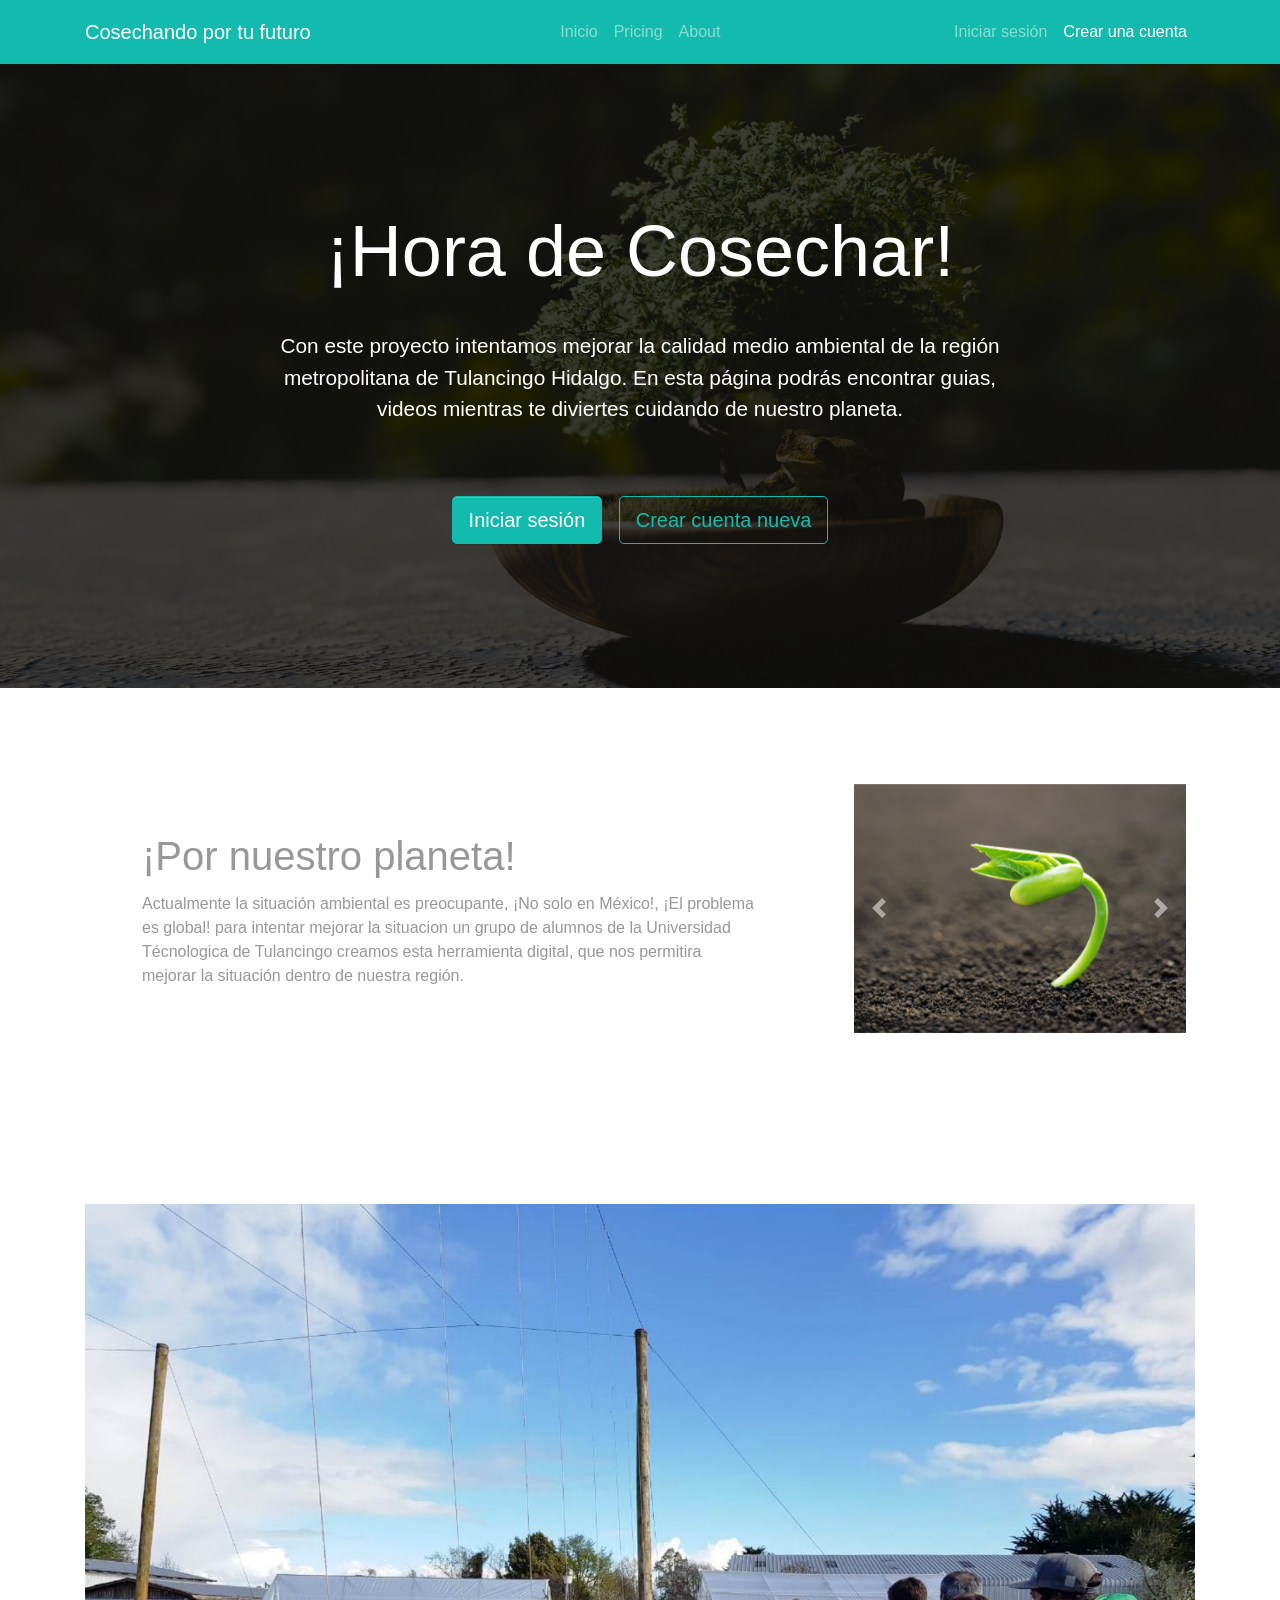
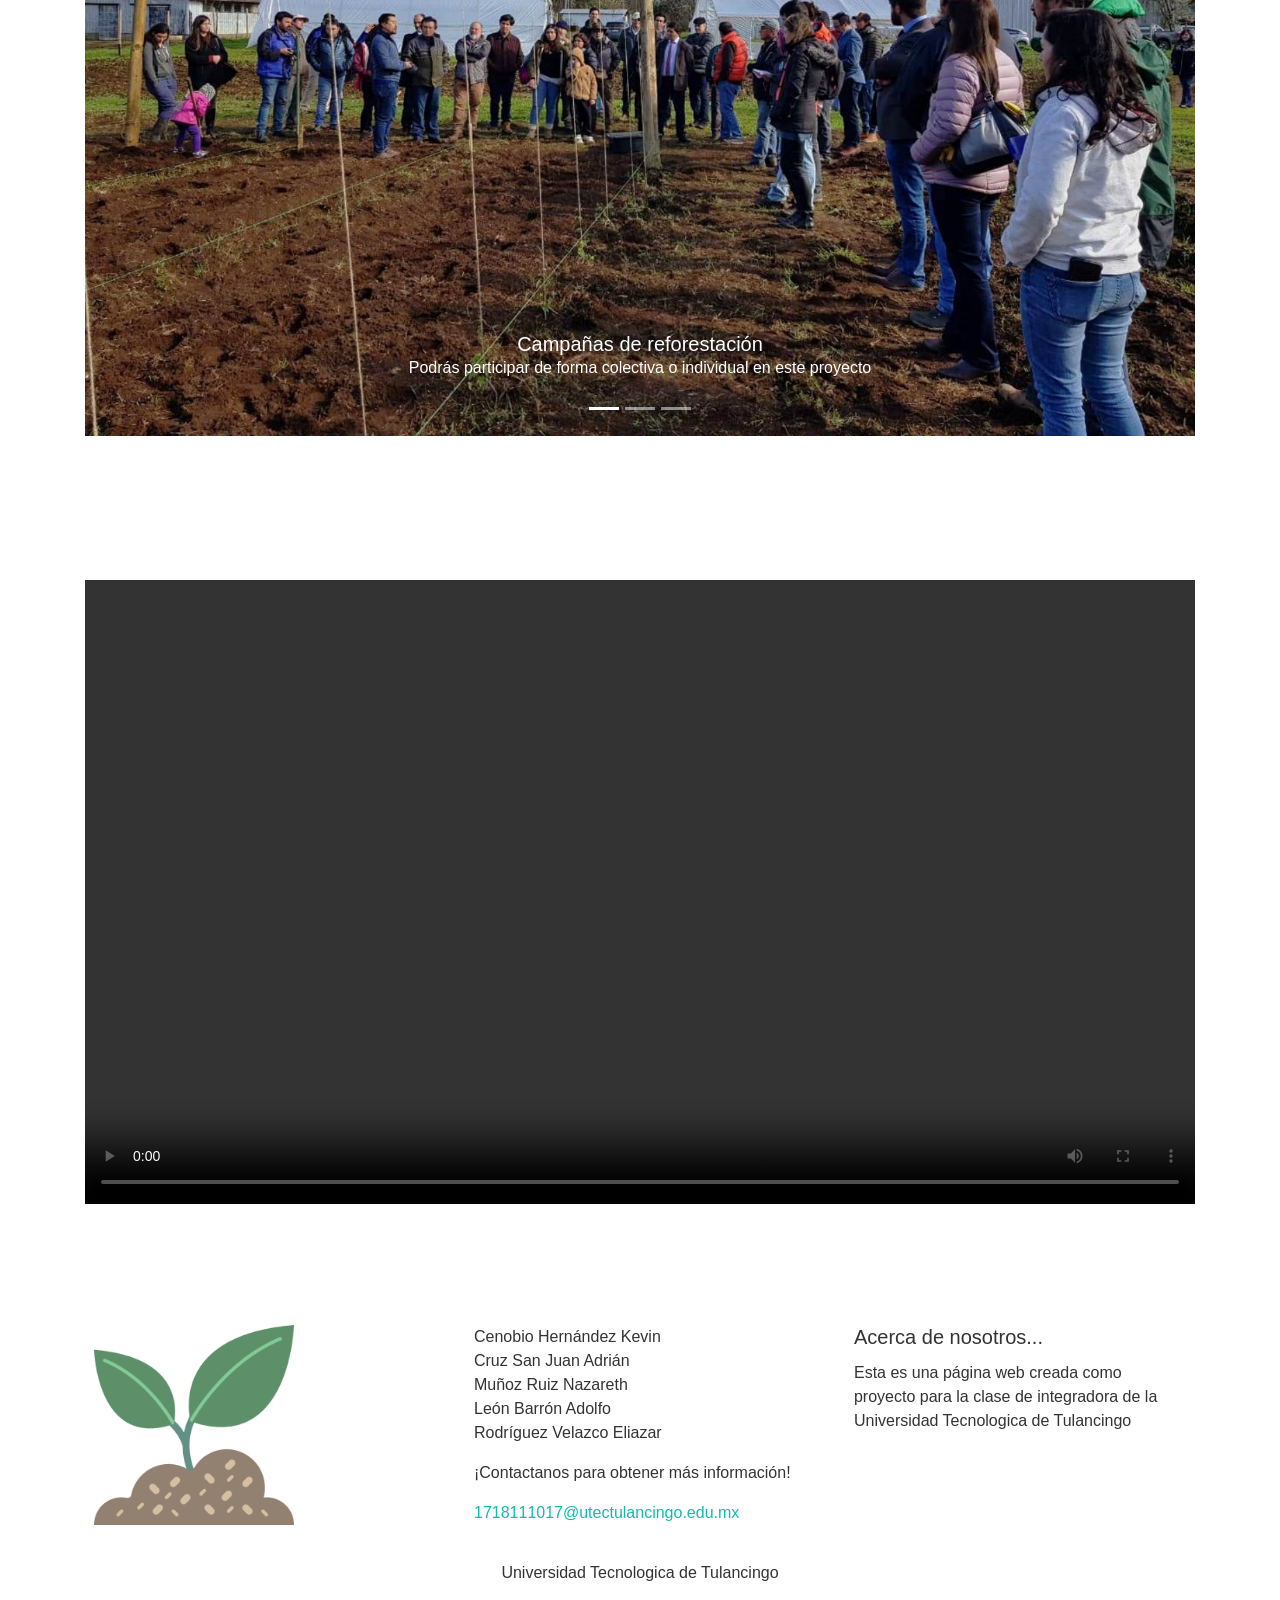
==== Yuko/index.html @ 467ce9c0 "Los estilos ya son locales" ====
<!DOCTYPE html>
<html>

<head>
  <meta charset="utf-8">
  <meta name="viewport" content="width=device-width, initial-scale=1">
  <link rel="stylesheet" href="default/theme.css" type="text/css">
  <link rel="stylesheet" href="https://static.pingendo.com/bootstrap/bootstrap-4.3.1.css">
  <title>Cosechando por tu futuro</title>
  <link rel="icon" href="img/icons/024-plant.png">
</head>

<body>
  <nav class="navbar navbar-expand-md navbar-dark bg-primary">
    <div class="container"> <button class="navbar-toggler navbar-toggler-right border-0" type="button" data-toggle="collapse" data-target="#navbar18">
        <span class="navbar-toggler-icon"></span>
      </button>
      <div class="collapse navbar-collapse" id="navbar18"> <a class="navbar-brand d-none d-md-block" href="index.html">
          <i class="fa d-inline fa-lg fa-leaf"></i>
          <b>Cosechando por tu futuro<br></b>
        </a>
        <ul class="navbar-nav mx-auto">
          <li class="nav-item"> <a class="nav-link" href="index.html">Inicio</a> </li>
          <li class="nav-item"> <a class="nav-link" href="#">Pricing</a> </li>
          <li class="nav-item"> <a class="nav-link" href="#">About</a> </li>
        </ul>
        <ul class="navbar-nav">
          <li class="nav-item"> <a class="nav-link" href="log_in.html">Iniciar sesión</a> </li>
          <li class="nav-item"> <a class="nav-link text-white" href="sing_in.html">Crear una cuenta<br></a> </li>
        </ul>
      </div>
    </div>
  </nav>
  <div class="py-5 text-center text-white h-100 align-items-center d-flex" style="	background-image: linear-gradient(to bottom, rgba(0, 0, 0, .75), rgba(0, 0, 0, .75)), url(img/main_img/253658.jpg);	background-position: center center, center center;	background-size: cover, cover;	background-repeat: repeat, repeat;">
    <div class="container py-5">
      <div class="row">
        <div class="mx-auto col-lg-8 col-md-10">
          <h1 class="display-3 mb-4">¡Hora de Cosechar!</h1>
          <p class="lead mb-5">Con este proyecto intentamos mejorar la calidad medio ambiental de la región metropolitana de Tulancingo Hidalgo.                              En esta página podrás encontrar guias, videos mientras te diviertes cuidando de nuestro planeta.</p> 
          <a href="log_in.html" class="btn btn-lg btn-primary mx-1">Iniciar sesión</a> <a class="btn btn-lg mx-1 btn-outline-primary" href="sing_in.html">Crear cuenta nueva</a>
        </div>
      </div>
    </div>
  </div>
  <div class="py-5">
    <div class="container">
      <div class="row">
        <div class="col-lg-8 p-md-5 p-3 d-flex flex-column justify-content-center" style="opacity: 0.5;">
          <h1>¡Por nuestro planeta!</h1>
          <p class="mb-0">Actualmente la situación ambiental es preocupante, ¡No solo en México!, ¡El problema es global! para intentar mejorar la situacion un grupo de alumnos de la Universidad Técnologica de Tulancingo creamos esta herramienta digital, que nos permitira mejorar la situación dentro de nuestra región.</p>
        </div>
        <div class="col-lg-4 p-3">
          <div id="carousel2" class="carousel slide" data-ride="carousel" data-interval="5000">
            <div class="carousel-inner">
              <div class="carousel-item active"> <img class="d-block w-100" src="img/slider/1.jpg"> </div>
              <div class="carousel-item"> <img class="d-block w-100" src="img/slider/2.jpg"> </div>
              <div class="carousel-item"> <img class="d-block w-100" src="img/slider/3.jpg"> </div>
              <div class="carousel-item"> <img class="d-block w-100" src="img/slider/4.jpg"> </div>
              <div class="carousel-item"> <img class="d-block w-100" src="img/slider/5.jpg"> </div>
            </div>
            <a class="carousel-control-prev" href="#carousel2" role="button" data-slide="prev">
              <span class="carousel-control-prev-icon" aria-hidden="true"></span></a>
            <a class="carousel-control-next" href="#carousel2" role="button" data-slide="next">
              <span class="carousel-control-next-icon" aria-hidden="true"></span></a>
          </div>
        </div>
      </div>
    </div>
  </div>
  <div class="py-5">
    <div class="container">
      <div class="row">
        <div class="col-md-12">
          <div id="carouselExampleIndicators" class="carousel slide carousel-fade" data-ride="carousel">
            <ol class="carousel-indicators">
              <li data-target="#carouselExampleIndicators" data-slide-to="0" class="active"> </li>
              <li data-target="#carouselExampleIndicators" data-slide-to="1"> </li>
              <li data-target="#carouselExampleIndicators" data-slide-to="2"> </li>
            </ol>
            <div class="carousel-inner">
              <div class="carousel-item active"> <img class="d-block img-fluid w-100" style="height: 50%;" src="img/carrusel/1.jpg">
                <div class="carousel-caption">
                  <h5 class="m-0">Campañas de reforestación</h5>
                  <p>Podrás participar de forma colectiva o individual en este proyecto</p>
                </div>
              </div>
              <div class="carousel-item "> <img class="d-block img-fluid w-100" src="img/carrusel/2.jpg">
                <div class="carousel-caption">
                  <h5 class="m-0">Nuevas amistades<br></h5>
                  <p>No solo ayudas al medio ambiente, sino que al mismo tiempo... ¡Conoces a tus nuevos amigos!s<br></p>
                </div>
              </div>
              <div class="carousel-item"> <img class="d-block img-fluid w-100" src="img/carrusel/3.jpg">
                <div class="carousel-caption">
                  <h5 class="m-0">¡Crecemos juntos!</h5>
                  <p>¡Juntos podemos mejorar el lugar en donde vivimos!</p>
                </div>
              </div>
            </div>
          </div>
        </div>
      </div>
    </div>
  </div>
  <div class="py-5">
    <div class="container">
      <div class="row">
        <div class="col-md-12">
          <div class="embed-responsive embed-responsive-16by9">
            <video src="vid/Me amenazaron.mp4" class="embed-responsive-item" controls="controls"> Your browser does not support HTML5 video. </video>
          </div>
        </div>
      </div>
    </div>
  </div>
  <div class="py-3">
    <div class="container">
      <div class="row">
        <div class="col-lg-4 col-6 p-3"><img src="img/icons/024-plant.png" width="200px" height="200px"></div>
        <div class="col-lg-4 col-6 p-3">
          <p>Cenobio Hernández Kevin<br>Cruz San Juan Adrián<br>Muñoz Ruiz Nazareth<br>León Barrón Adolfo<br>Rodríguez Velazco Eliazar</p>
          <p>¡Contactanos para obtener más información!</p>
          <p class="mb-0"> <a href="mailto:info@pingendo.com">1718111017@utectulancingo.edu.mx</a></p>
        </div>
        <div class="col-md-4 p-3">
          <h5> <b>Acerca de nosotros...</b></h5>
          <p class="mb-0">Esta es una página web creada como proyecto para la clase de integradora de la Universidad Tecnologica de Tulancingo&nbsp;</p>
        </div>
      </div>
      <div class="row">
        <div class="col-md-12 text-center">
          <p class="mb-0 mt-2">Universidad Tecnologica de Tulancingo</p>
        </div>
      </div>
    </div>
  </div>
  <script src="https://code.jquery.com/jquery-3.3.1.slim.min.js" integrity="sha384-q8i/X+965DzO0rT7abK41JStQIAqVgRVzpbzo5smXKp4YfRvH+8abtTE1Pi6jizo" crossorigin="anonymous"></script>
  <script src="https://cdnjs.cloudflare.com/ajax/libs/popper.js/1.14.6/umd/popper.min.js" integrity="sha384-wHAiFfRlMFy6i5SRaxvfOCifBUQy1xHdJ/yoi7FRNXMRBu5WHdZYu1hA6ZOblgut" crossorigin="anonymous"></script>
  <script src="https://stackpath.bootstrapcdn.com/bootstrap/4.3.1/js/bootstrap.min.js" integrity="sha384-JjSmVgyd0p3pXB1rRibZUAYoIIy6OrQ6VrjIEaFf/nJGzIxFDsf4x0xIM+B07jRM" crossorigin="anonymous"></script>
</body>

</html>
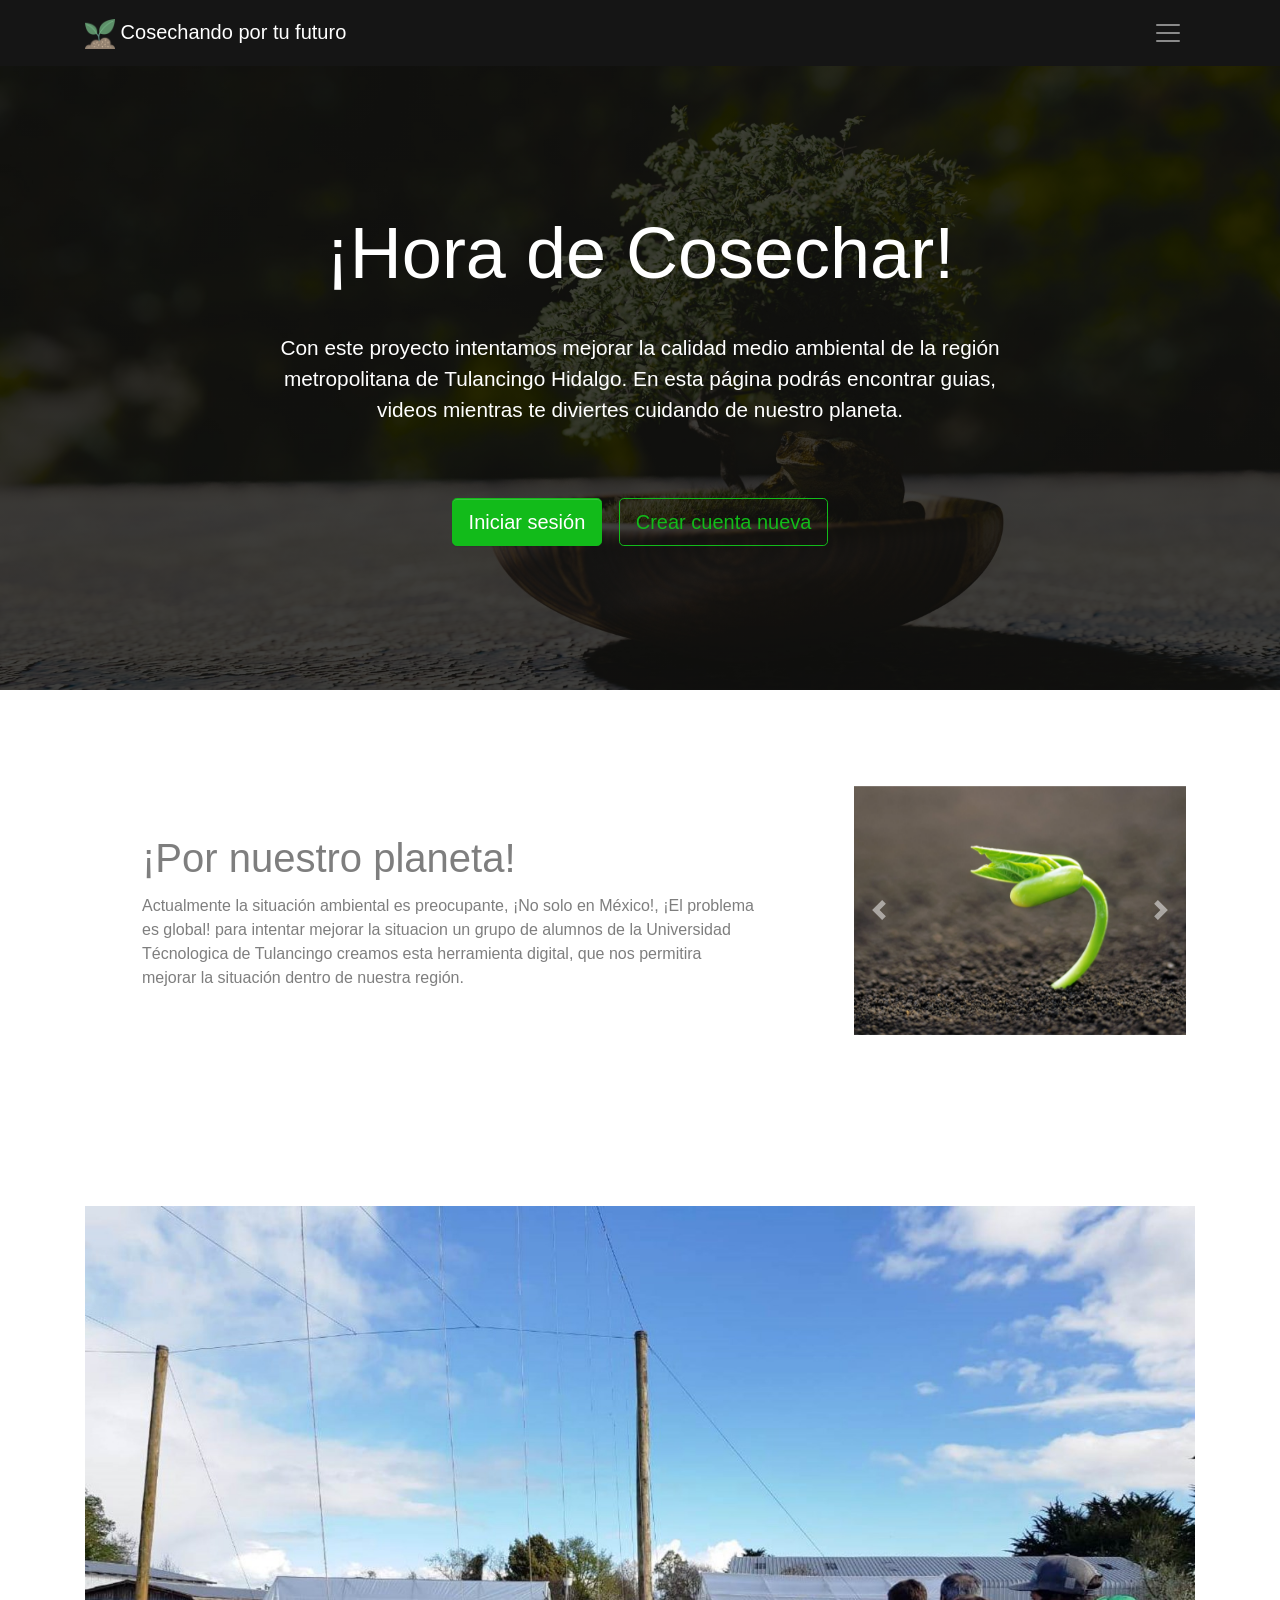
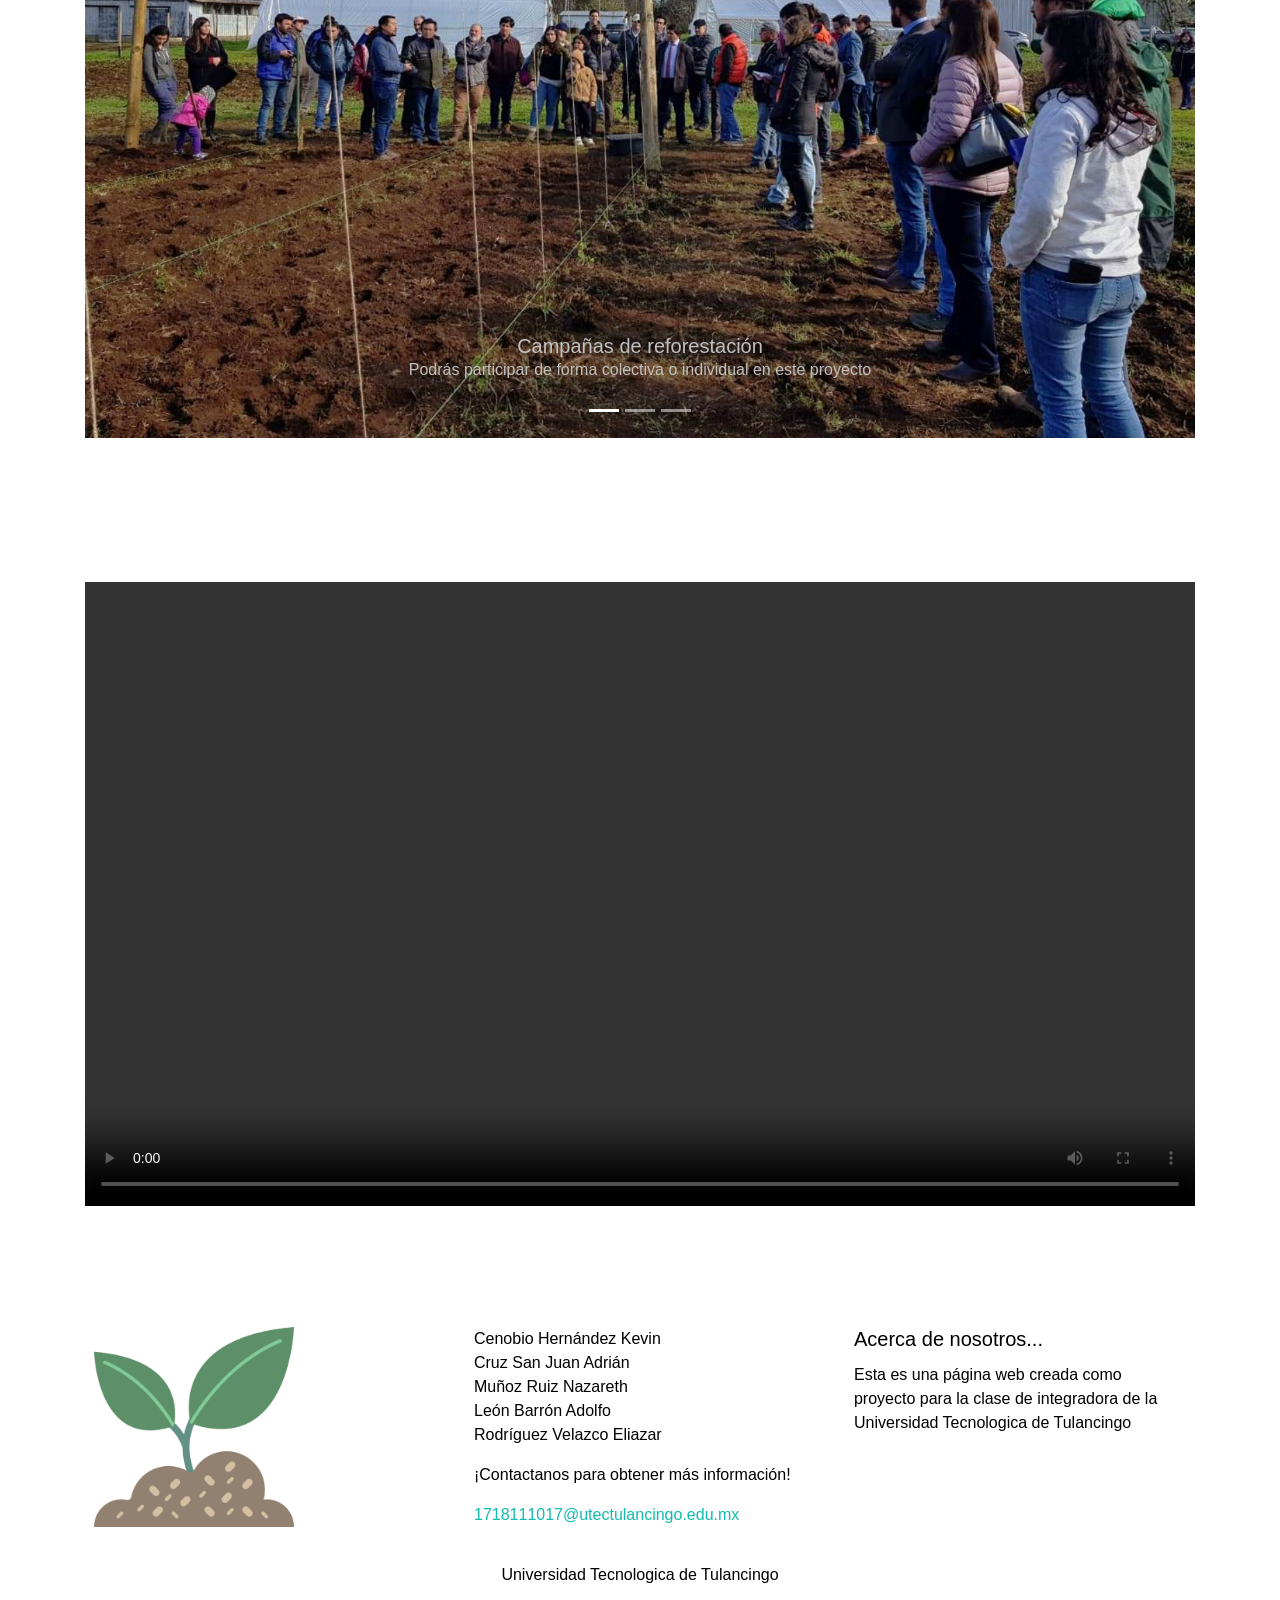
==== commit 0b99995e: "creacion de algunas carpetas y modificacion de estilos en index.html" ====
--- a/Yuko/index.html
+++ b/Yuko/index.html
@@ -4,44 +4,49 @@
 <head>
   <meta charset="utf-8">
   <meta name="viewport" content="width=device-width, initial-scale=1">
-  <link rel="stylesheet" href="default/theme.css" type="text/css">
-  <link rel="stylesheet" href="https://static.pingendo.com/bootstrap/bootstrap-4.3.1.css">
+  <link rel="stylesheet" href="css/theme.css" type="text/css">
   <title>Cosechando por tu futuro</title>
-  <link rel="icon" href="img/icons/024-plant.png">
+  <link rel="icon" href="images/icons/024-plant.png">
 </head>
 
 <body>
-  <nav class="navbar navbar-expand-md navbar-dark bg-primary">
-    <div class="container"> <button class="navbar-toggler navbar-toggler-right border-0" type="button" data-toggle="collapse" data-target="#navbar18">
+
+<!-- Barra de navegación -->
+  <nav class="navbar navbar-dark bg-dark">
+    <div class="container" >
+      <div class="navbar-brand">
+        <img src="images/icons/024-plant.png" width="30" height="30">
+        <a class="text-ceter">Cosechando por tu futuro</a>
+       </div> 
+      <button class="navbar-toggler navbar-toggler-right border-0" type="button" data-toggle="collapse" data-target="#navbar18">
         <span class="navbar-toggler-icon"></span>
       </button>
+
       <div class="collapse navbar-collapse" id="navbar18"> <a class="navbar-brand d-none d-md-block" href="index.html">
-          <i class="fa d-inline fa-lg fa-leaf"></i>
-          <b>Cosechando por tu futuro<br></b>
-        </a>
         <ul class="navbar-nav mx-auto">
           <li class="nav-item"> <a class="nav-link" href="index.html">Inicio</a> </li>
-          <li class="nav-item"> <a class="nav-link" href="#">Pricing</a> </li>
-          <li class="nav-item"> <a class="nav-link" href="#">About</a> </li>
-        </ul>
-        <ul class="navbar-nav">
-          <li class="nav-item"> <a class="nav-link" href="log_in.html">Iniciar sesión</a> </li>
-          <li class="nav-item"> <a class="nav-link text-white" href="sing_in.html">Crear una cuenta<br></a> </li>
-        </ul>
+            <li class="nav-item"> <a class="nav-link" href="#">Acerca de nosotros</a> </li>
+            <li class="nav-item"> <a class="nav-link text-white" href="log_in.html">Iniciar sesión</a> </li>
+            <li class="nav-item"> <a class="nav-link text-white" href="sing_in.html">Crear una cuenta<br></a> </li>
+          </ul>
       </div>
     </div>
   </nav>
-  <div class="py-5 text-center text-white h-100 align-items-center d-flex" style="	background-image: linear-gradient(to bottom, rgba(0, 0, 0, .75), rgba(0, 0, 0, .75)), url(img/main_img/253658.jpg);	background-position: center center, center center;	background-size: cover, cover;	background-repeat: repeat, repeat;">
+
+<!-- Breve descripcion inicial -->
+  <div class="py-5 text-center text-white h-100 align-items-center d-flex" style="	background-image: linear-gradient(to bottom, rgba(0, 0, 0, .75), rgba(0, 0, 0, .75)), url(images/main_img/253658.jpg);	background-position: center center, center center;	background-size: cover, cover;	background-repeat: repeat, repeat;">
     <div class="container py-5">
       <div class="row">
         <div class="mx-auto col-lg-8 col-md-10">
-          <h1 class="display-3 mb-4">¡Hora de Cosechar!</h1>
-          <p class="lead mb-5">Con este proyecto intentamos mejorar la calidad medio ambiental de la región metropolitana de Tulancingo Hidalgo.                              En esta página podrás encontrar guias, videos mientras te diviertes cuidando de nuestro planeta.</p> 
+          <h1 class="display-3 mb-4" id="uno">¡Hora de Cosechar!</h1>
+          <p class="lead mb-5" id="uno">Con este proyecto intentamos mejorar la calidad medio ambiental de la región metropolitana de Tulancingo Hidalgo.                              En esta página podrás encontrar guias, videos mientras te diviertes cuidando de nuestro planeta.</p> 
           <a href="log_in.html" class="btn btn-lg btn-primary mx-1">Iniciar sesión</a> <a class="btn btn-lg mx-1 btn-outline-primary" href="sing_in.html">Crear cuenta nueva</a>
         </div>
       </div>
     </div>
   </div>
+
+
   <div class="py-5">
     <div class="container">
       <div class="row">
@@ -52,11 +57,11 @@
         <div class="col-lg-4 p-3">
           <div id="carousel2" class="carousel slide" data-ride="carousel" data-interval="5000">
             <div class="carousel-inner">
-              <div class="carousel-item active"> <img class="d-block w-100" src="img/slider/1.jpg"> </div>
-              <div class="carousel-item"> <img class="d-block w-100" src="img/slider/2.jpg"> </div>
-              <div class="carousel-item"> <img class="d-block w-100" src="img/slider/3.jpg"> </div>
-              <div class="carousel-item"> <img class="d-block w-100" src="img/slider/4.jpg"> </div>
-              <div class="carousel-item"> <img class="d-block w-100" src="img/slider/5.jpg"> </div>
+              <div class="carousel-item active"> <img class="d-block w-100" src="images/slider/1.jpg"> </div>
+              <div class="carousel-item"> <img class="d-block w-100" src="images/slider/2.jpg"> </div>
+              <div class="carousel-item"> <img class="d-block w-100" src="images/slider/3.jpg"> </div>
+              <div class="carousel-item"> <img class="d-block w-100" src="images/slider/4.jpg"> </div>
+              <div class="carousel-item"> <img class="d-block w-100" src="images/slider/5.jpg"> </div>
             </div>
             <a class="carousel-control-prev" href="#carousel2" role="button" data-slide="prev">
               <span class="carousel-control-prev-icon" aria-hidden="true"></span></a>
@@ -78,22 +83,22 @@
               <li data-target="#carouselExampleIndicators" data-slide-to="2"> </li>
             </ol>
             <div class="carousel-inner">
-              <div class="carousel-item active"> <img class="d-block img-fluid w-100" style="height: 50%;" src="img/carrusel/1.jpg">
+              <div class="carousel-item active"> <img class="d-block img-fluid w-100" style="height: 50%;" src="images/carrusel/1.jpg">
                 <div class="carousel-caption">
-                  <h5 class="m-0">Campañas de reforestación</h5>
-                  <p>Podrás participar de forma colectiva o individual en este proyecto</p>
+                  <h5 class="m-0" id="dos">Campañas de reforestación</h5>
+                  <p id="dos">Podrás participar de forma colectiva o individual en este proyecto</p>
                 </div>
               </div>
-              <div class="carousel-item "> <img class="d-block img-fluid w-100" src="img/carrusel/2.jpg">
+              <div class="carousel-item "> <img class="d-block img-fluid w-100" src="images/carrusel/2.jpg">
                 <div class="carousel-caption">
-                  <h5 class="m-0">Nuevas amistades<br></h5>
-                  <p>No solo ayudas al medio ambiente, sino que al mismo tiempo... ¡Conoces a tus nuevos amigos!s<br></p>
+                  <h5 class="m-0" id="dos">Nuevas amistades<br></h5>
+                  <p id="dos">No solo ayudas al medio ambiente, sino que al mismo tiempo... ¡Conoces a tus nuevos amigos!s<br></p>
                 </div>
               </div>
-              <div class="carousel-item"> <img class="d-block img-fluid w-100" src="img/carrusel/3.jpg">
+              <div class="carousel-item"> <img class="d-block img-fluid w-100" src="images/carrusel/3.jpg">
                 <div class="carousel-caption">
-                  <h5 class="m-0">¡Crecemos juntos!</h5>
-                  <p>¡Juntos podemos mejorar el lugar en donde vivimos!</p>
+                  <h5 class="m-0" id="dos">¡Crecemos juntos!</h5>
+                  <p id="dos">¡Juntos podemos mejorar el lugar en donde vivimos!</p>
                 </div>
               </div>
             </div>
@@ -116,7 +121,7 @@
   <div class="py-3">
     <div class="container">
       <div class="row">
-        <div class="col-lg-4 col-6 p-3"><img src="img/icons/024-plant.png" width="200px" height="200px"></div>
+        <div class="col-lg-4 col-6 p-3"><img src="images/icons/024-plant.png" width="200px" height="200px"></div>
         <div class="col-lg-4 col-6 p-3">
           <p>Cenobio Hernández Kevin<br>Cruz San Juan Adrián<br>Muñoz Ruiz Nazareth<br>León Barrón Adolfo<br>Rodríguez Velazco Eliazar</p>
           <p>¡Contactanos para obtener más información!</p>
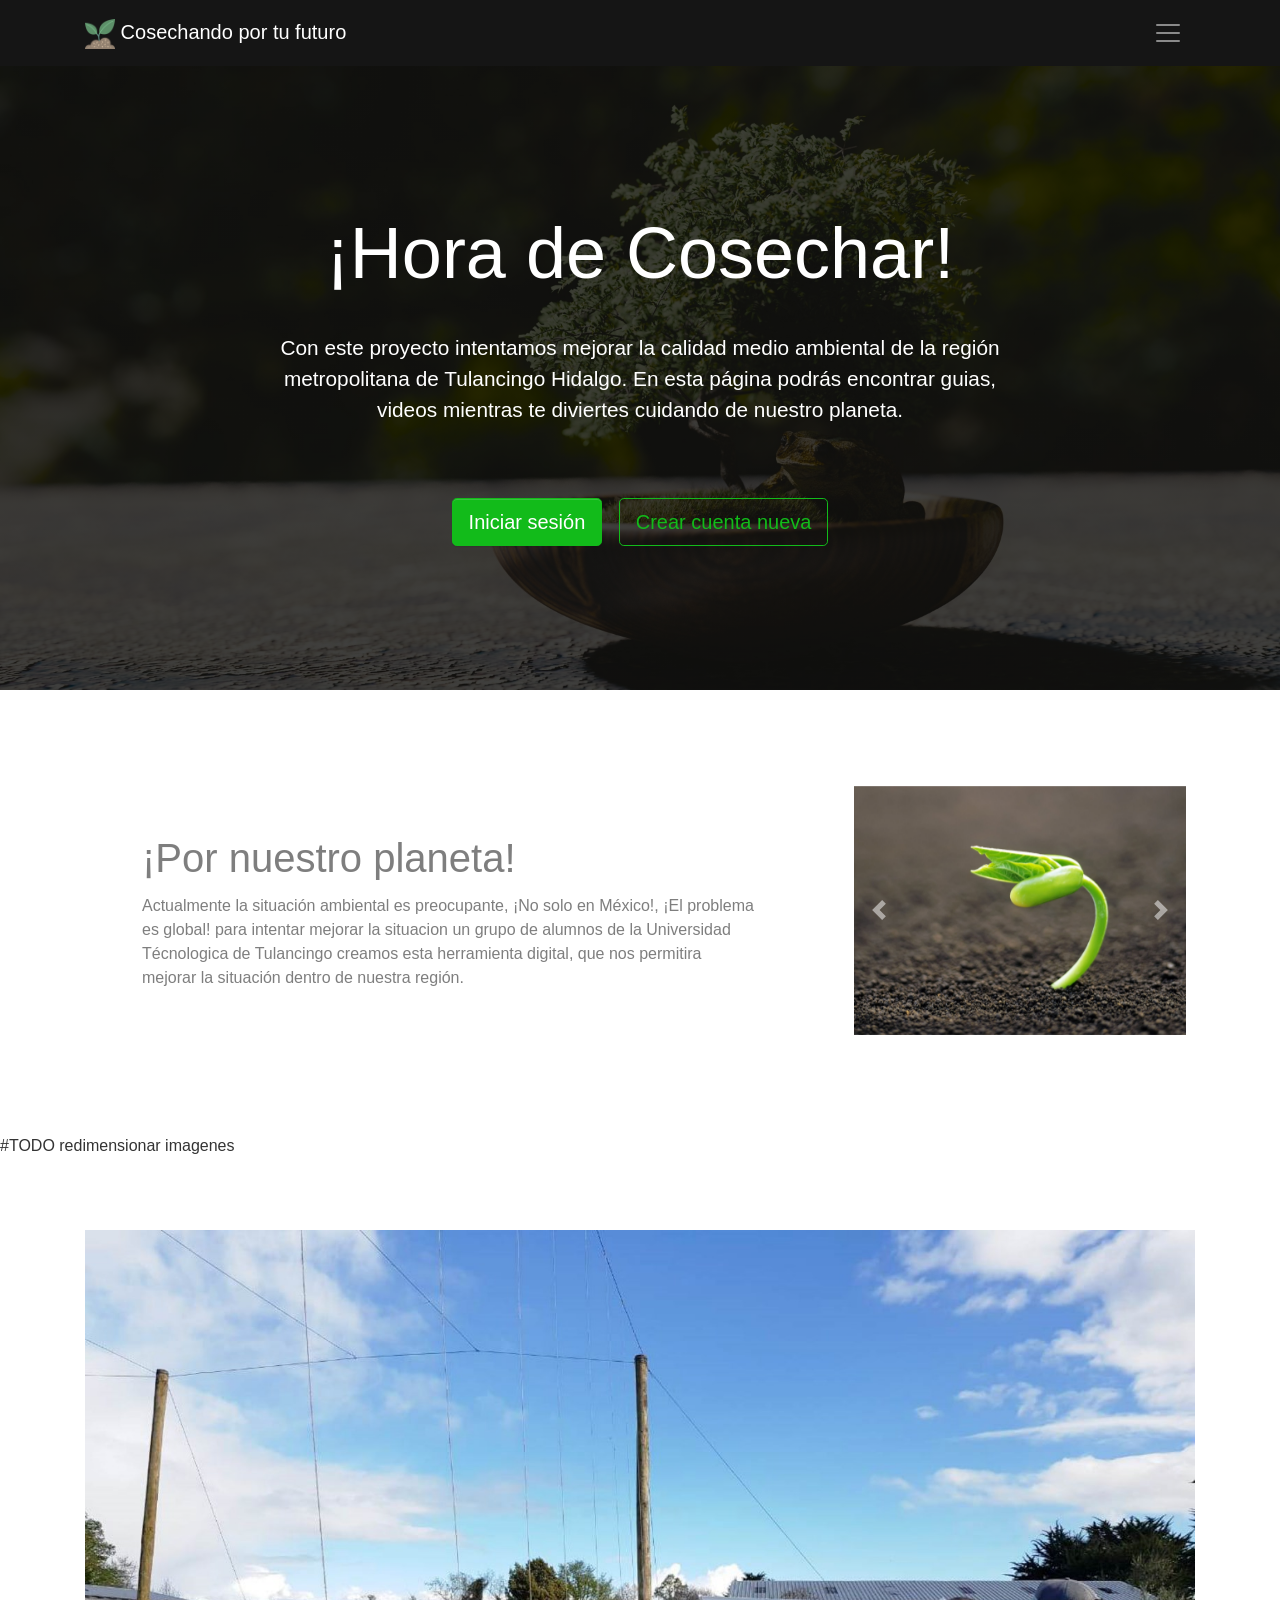
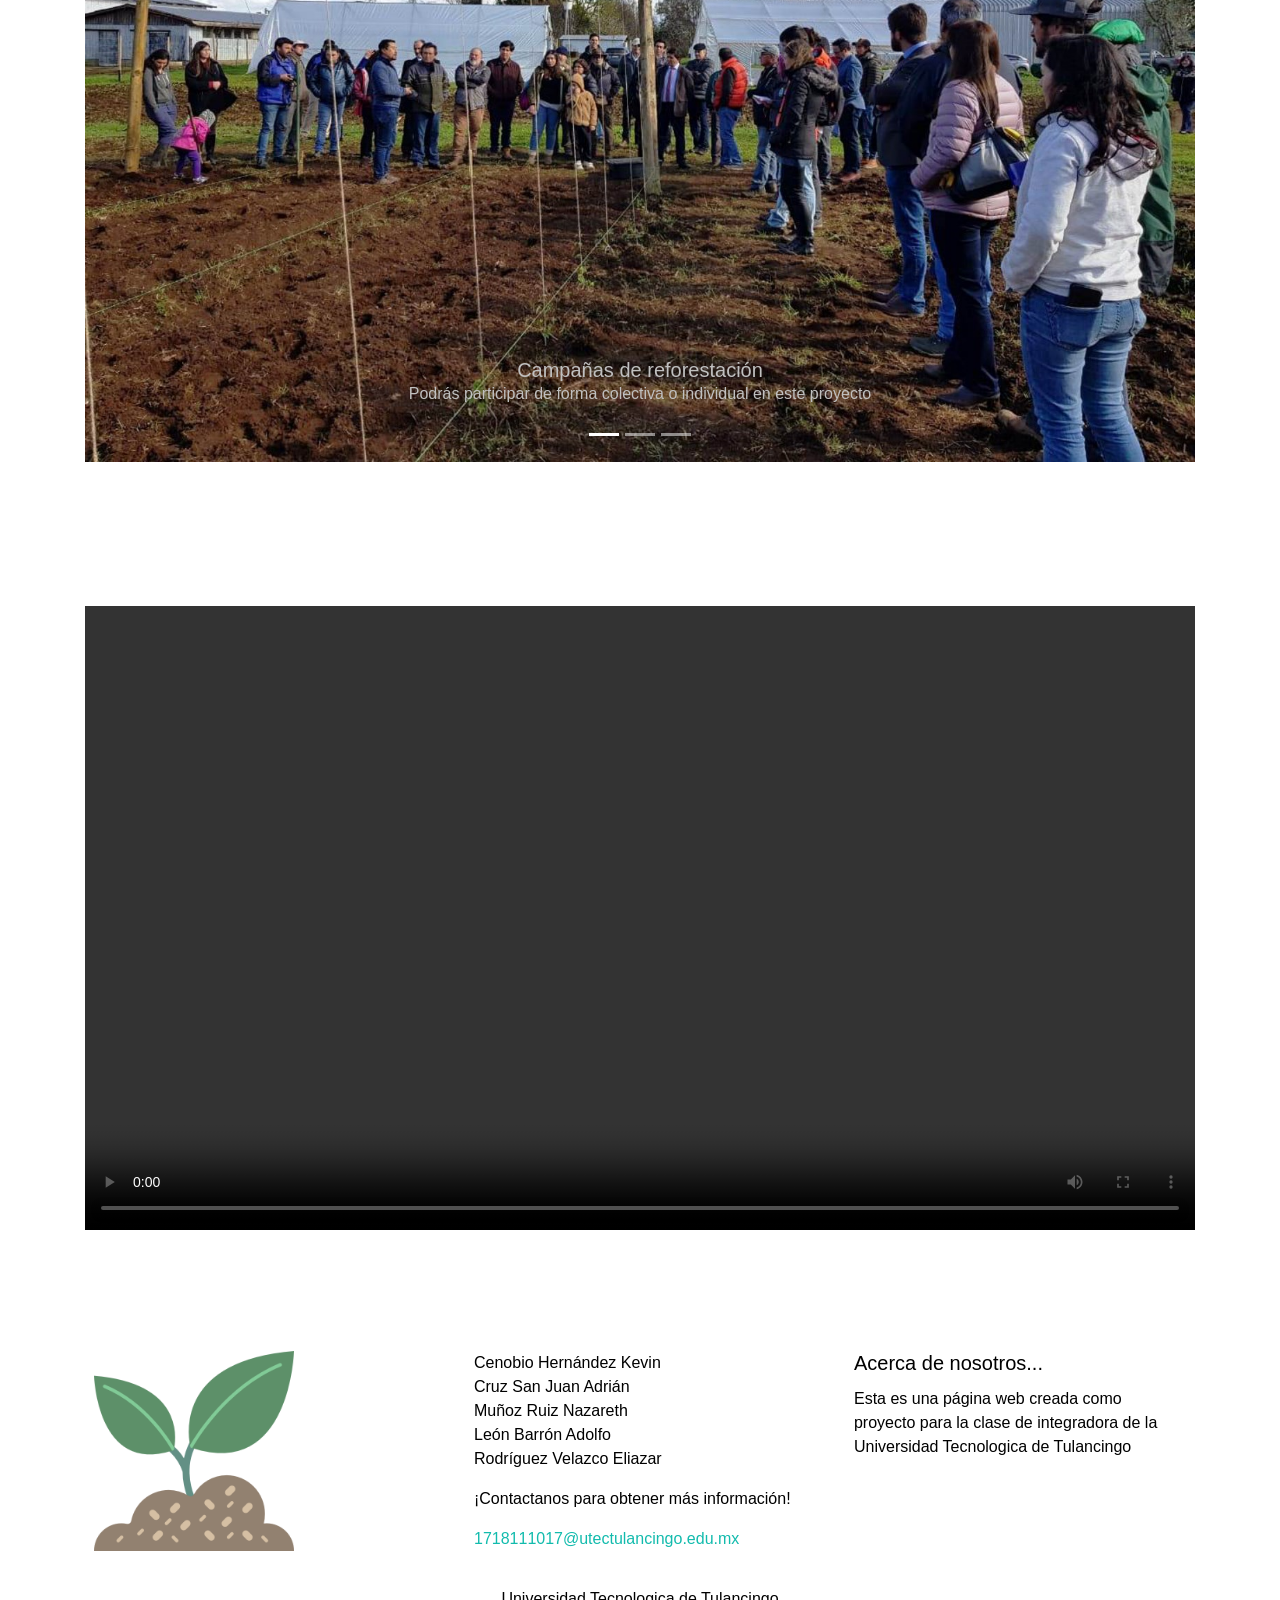
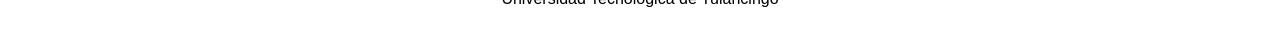
==== commit e2fd5b82: "JS para bootstrap local, cambios de estilos en sing_in.html" ====
--- a/Yuko/index.html
+++ b/Yuko/index.html
@@ -72,6 +72,8 @@
       </div>
     </div>
   </div>
+
+  <!-- segundo carrusel de imagenes -->#TODO redimensionar imagenes
   <div class="py-5">
     <div class="container">
       <div class="row">
@@ -107,6 +109,8 @@
       </div>
     </div>
   </div>
+
+  <!-- Video -->
   <div class="py-5">
     <div class="container">
       <div class="row">
@@ -118,6 +122,8 @@
       </div>
     </div>
   </div>
+  
+  <!-- informacion del footer  -->
   <div class="py-3">
     <div class="container">
       <div class="row">
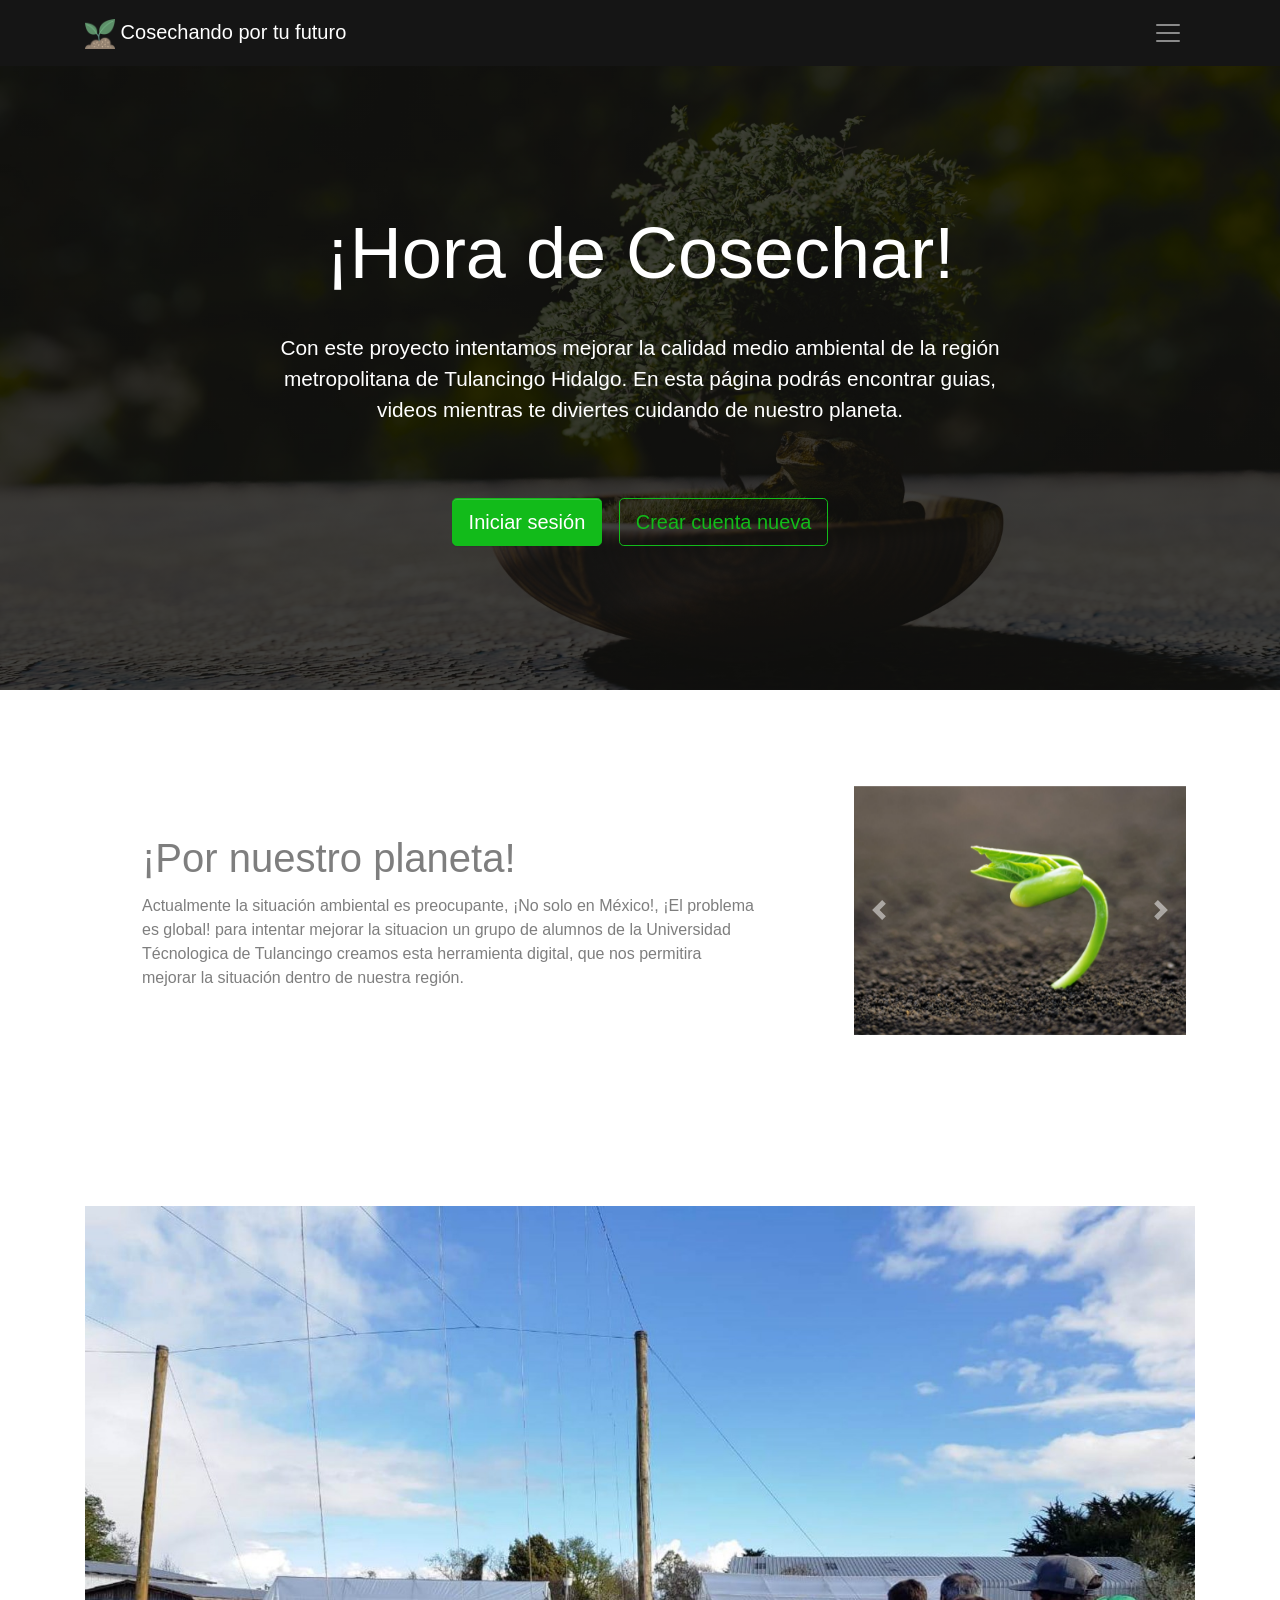
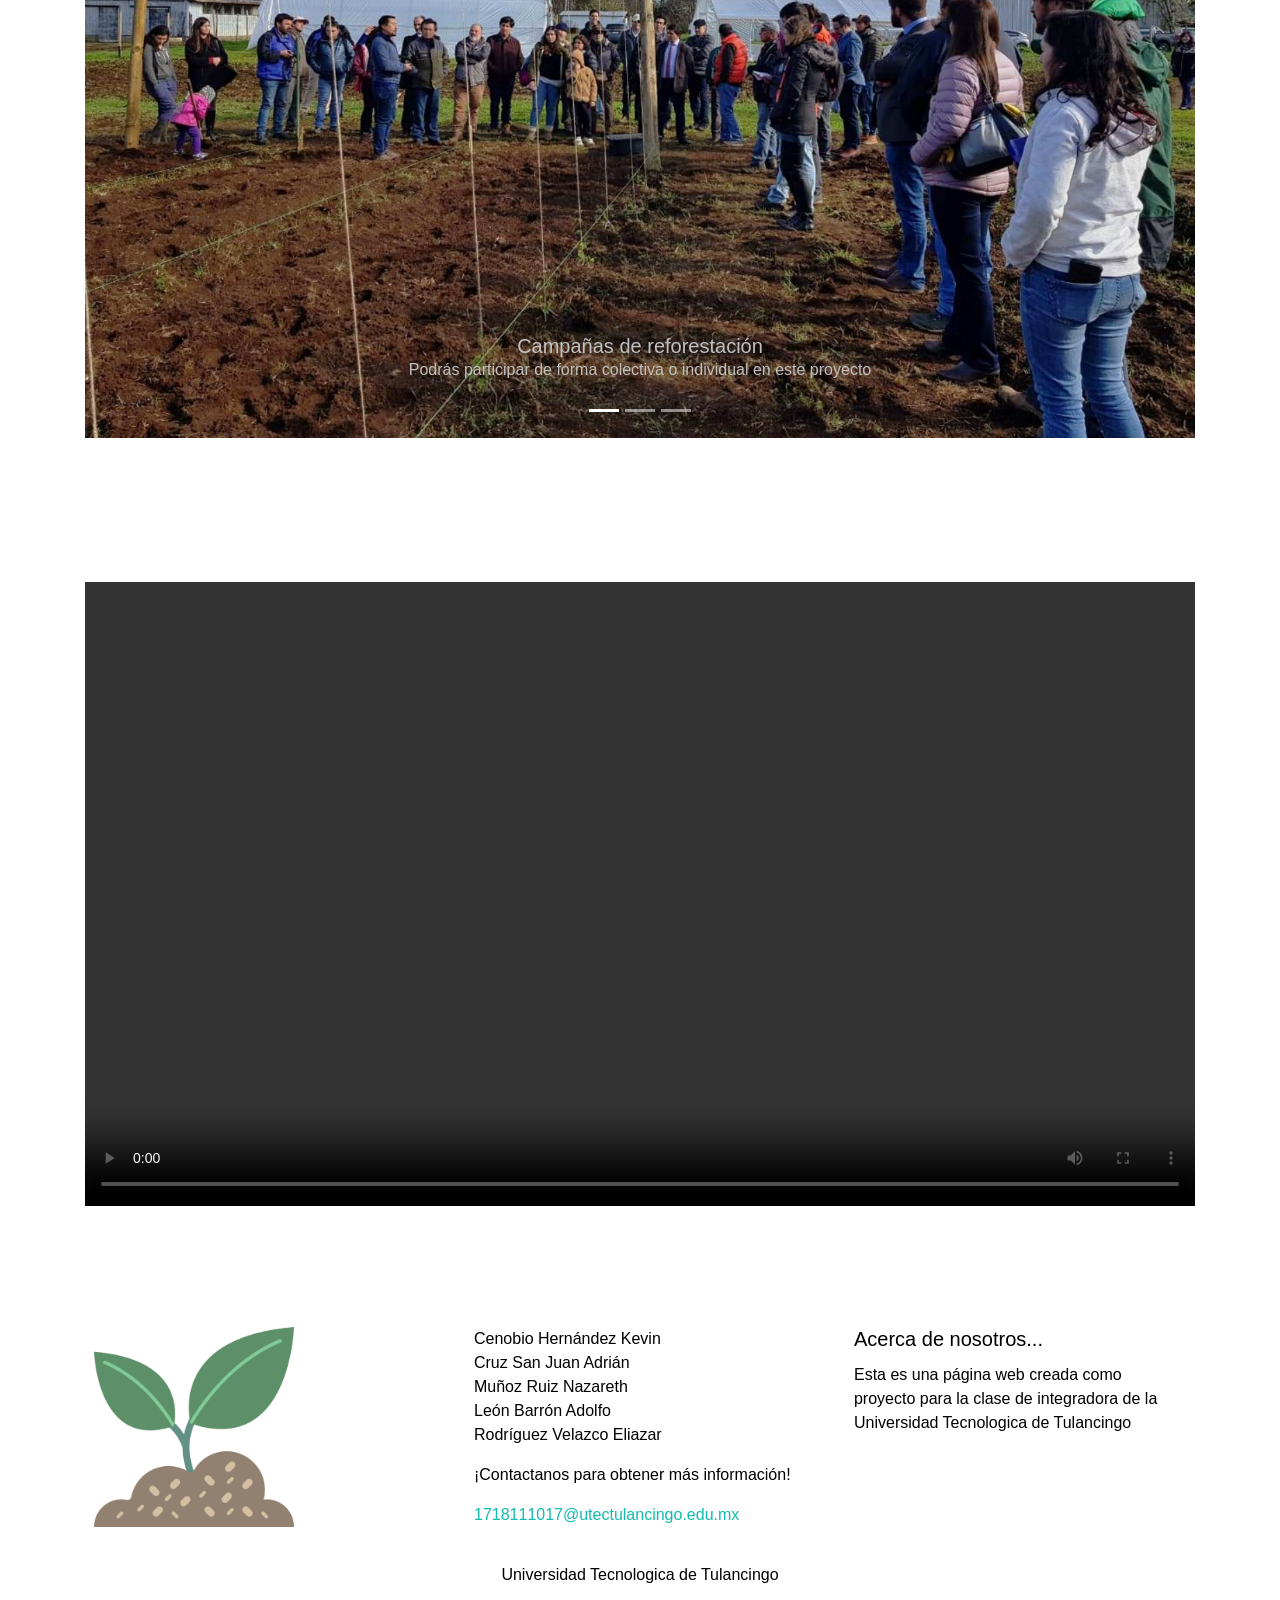
==== commit 8477f734: "Ordenar codigo, cambios minimos en main_user.html" ====
--- a/Yuko/index.html
+++ b/Yuko/index.html
@@ -16,7 +16,7 @@
     <div class="container" >
       <div class="navbar-brand">
         <img src="images/icons/024-plant.png" width="30" height="30">
-        <a class="text-ceter">Cosechando por tu futuro</a>
+        <a class="text-ceter" href="index.html"><b style="color: white;">Cosechando por tu futuro</b></a>
        </div> 
       <button class="navbar-toggler navbar-toggler-right border-0" type="button" data-toggle="collapse" data-target="#navbar18">
         <span class="navbar-toggler-icon"></span>
@@ -73,7 +73,7 @@
     </div>
   </div>
 
-  <!-- segundo carrusel de imagenes -->#TODO redimensionar imagenes
+  <!-- segundo carrusel de imagenes#TODO redimensionar imagenes -->
   <div class="py-5">
     <div class="container">
       <div class="row">
@@ -122,7 +122,7 @@
       </div>
     </div>
   </div>
-  
+
   <!-- informacion del footer  -->
   <div class="py-3">
     <div class="container">
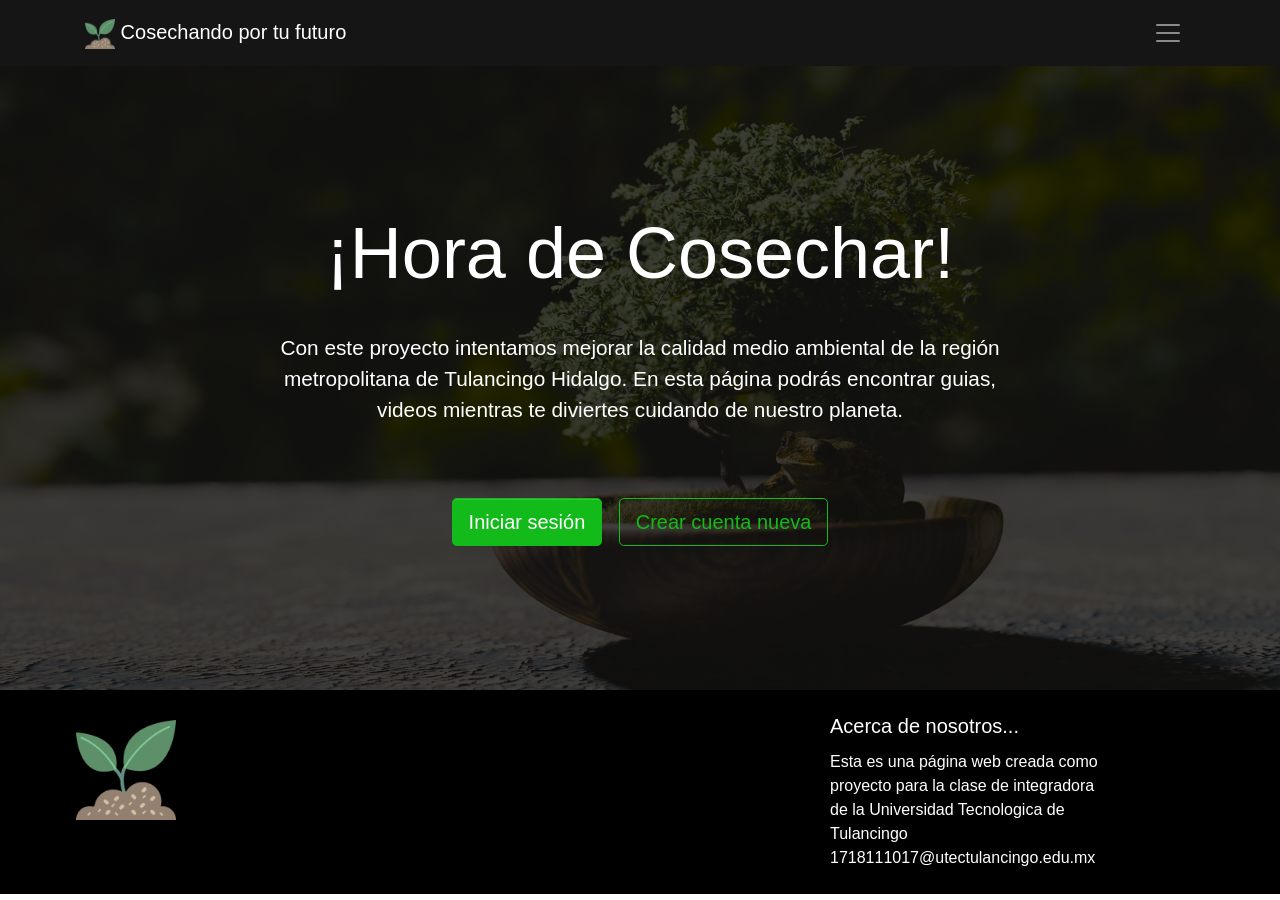
==== commit b93ef463: "Cambio en el index y about" ====
--- a/Yuko/index.html
+++ b/Yuko/index.html
@@ -25,7 +25,7 @@
       <div class="collapse navbar-collapse" id="navbar18"> <a class="navbar-brand d-none d-md-block" href="index.html">
         <ul class="navbar-nav mx-auto">
           <li class="nav-item"> <a class="nav-link" href="index.html">Inicio</a> </li>
-            <li class="nav-item"> <a class="nav-link" href="#">Acerca de nosotros</a> </li>
+            <li class="nav-item"> <a class="nav-link" href="about.html">Acerca de nosotros</a> </li>
             <li class="nav-item"> <a class="nav-link text-white" href="log_in.html">Iniciar sesión</a> </li>
             <li class="nav-item"> <a class="nav-link text-white" href="sing_in.html">Crear una cuenta<br></a> </li>
           </ul>
@@ -46,102 +46,16 @@
     </div>
   </div>
 
-
-  <div class="py-5">
+  <!-- informacion del footer  -->
+  <div class="py-3" style="background-color: black;">
     <div class="container">
       <div class="row">
-        <div class="col-lg-8 p-md-5 p-3 d-flex flex-column justify-content-center" style="opacity: 0.5;">
-          <h1>¡Por nuestro planeta!</h1>
-          <p class="mb-0">Actualmente la situación ambiental es preocupante, ¡No solo en México!, ¡El problema es global! para intentar mejorar la situacion un grupo de alumnos de la Universidad Técnologica de Tulancingo creamos esta herramienta digital, que nos permitira mejorar la situación dentro de nuestra región.</p>
-        </div>
-        <div class="col-lg-4 p-3">
-          <div id="carousel2" class="carousel slide" data-ride="carousel" data-interval="5000">
-            <div class="carousel-inner">
-              <div class="carousel-item active"> <img class="d-block w-100" src="images/slider/1.jpg"> </div>
-              <div class="carousel-item"> <img class="d-block w-100" src="images/slider/2.jpg"> </div>
-              <div class="carousel-item"> <img class="d-block w-100" src="images/slider/3.jpg"> </div>
-              <div class="carousel-item"> <img class="d-block w-100" src="images/slider/4.jpg"> </div>
-              <div class="carousel-item"> <img class="d-block w-100" src="images/slider/5.jpg"> </div>
-            </div>
-            <a class="carousel-control-prev" href="#carousel2" role="button" data-slide="prev">
-              <span class="carousel-control-prev-icon" aria-hidden="true"></span></a>
-            <a class="carousel-control-next" href="#carousel2" role="button" data-slide="next">
-              <span class="carousel-control-next-icon" aria-hidden="true"></span></a>
+        <div class="col-lg-8 col-8 p-1"><img src="images/icons/024-plant.png" width="100px" height="100px"></div>
+          <div class="col-md-3 p-0">
+            <h5> <b ><a href="about.html" style="color: white;">Acerca de nosotros...</a></b></h5>
+            <p class="mb-0" style="color: white;">Esta es una página web creada como proyecto para la clase de integradora de la Universidad Tecnologica de Tulancingo&nbsp;</p>
+            <p class="mb-0"> <a href="mailto:info@pingendo.com" style="color: white;">1718111017@utectulancingo.edu.mx</a></p>
           </div>
-        </div>
-      </div>
-    </div>
-  </div>
-
-  <!-- segundo carrusel de imagenes#TODO redimensionar imagenes -->
-  <div class="py-5">
-    <div class="container">
-      <div class="row">
-        <div class="col-md-12">
-          <div id="carouselExampleIndicators" class="carousel slide carousel-fade" data-ride="carousel">
-            <ol class="carousel-indicators">
-              <li data-target="#carouselExampleIndicators" data-slide-to="0" class="active"> </li>
-              <li data-target="#carouselExampleIndicators" data-slide-to="1"> </li>
-              <li data-target="#carouselExampleIndicators" data-slide-to="2"> </li>
-            </ol>
-            <div class="carousel-inner">
-              <div class="carousel-item active"> <img class="d-block img-fluid w-100" style="height: 50%;" src="images/carrusel/1.jpg">
-                <div class="carousel-caption">
-                  <h5 class="m-0" id="dos">Campañas de reforestación</h5>
-                  <p id="dos">Podrás participar de forma colectiva o individual en este proyecto</p>
-                </div>
-              </div>
-              <div class="carousel-item "> <img class="d-block img-fluid w-100" src="images/carrusel/2.jpg">
-                <div class="carousel-caption">
-                  <h5 class="m-0" id="dos">Nuevas amistades<br></h5>
-                  <p id="dos">No solo ayudas al medio ambiente, sino que al mismo tiempo... ¡Conoces a tus nuevos amigos!s<br></p>
-                </div>
-              </div>
-              <div class="carousel-item"> <img class="d-block img-fluid w-100" src="images/carrusel/3.jpg">
-                <div class="carousel-caption">
-                  <h5 class="m-0" id="dos">¡Crecemos juntos!</h5>
-                  <p id="dos">¡Juntos podemos mejorar el lugar en donde vivimos!</p>
-                </div>
-              </div>
-            </div>
-          </div>
-        </div>
-      </div>
-    </div>
-  </div>
-
-  <!-- Video -->
-  <div class="py-5">
-    <div class="container">
-      <div class="row">
-        <div class="col-md-12">
-          <div class="embed-responsive embed-responsive-16by9">
-            <video src="vid/Me amenazaron.mp4" class="embed-responsive-item" controls="controls"> Your browser does not support HTML5 video. </video>
-          </div>
-        </div>
-      </div>
-    </div>
-  </div>
-
-  <!-- informacion del footer  -->
-  <div class="py-3">
-    <div class="container">
-      <div class="row">
-        <div class="col-lg-4 col-6 p-3"><img src="images/icons/024-plant.png" width="200px" height="200px"></div>
-        <div class="col-lg-4 col-6 p-3">
-          <p>Cenobio Hernández Kevin<br>Cruz San Juan Adrián<br>Muñoz Ruiz Nazareth<br>León Barrón Adolfo<br>Rodríguez Velazco Eliazar</p>
-          <p>¡Contactanos para obtener más información!</p>
-          <p class="mb-0"> <a href="mailto:info@pingendo.com">1718111017@utectulancingo.edu.mx</a></p>
-        </div>
-        <div class="col-md-4 p-3">
-          <h5> <b>Acerca de nosotros...</b></h5>
-          <p class="mb-0">Esta es una página web creada como proyecto para la clase de integradora de la Universidad Tecnologica de Tulancingo&nbsp;</p>
-        </div>
-      </div>
-      <div class="row">
-        <div class="col-md-12 text-center">
-          <p class="mb-0 mt-2">Universidad Tecnologica de Tulancingo</p>
-        </div>
       </div>
     </div>
   </div>
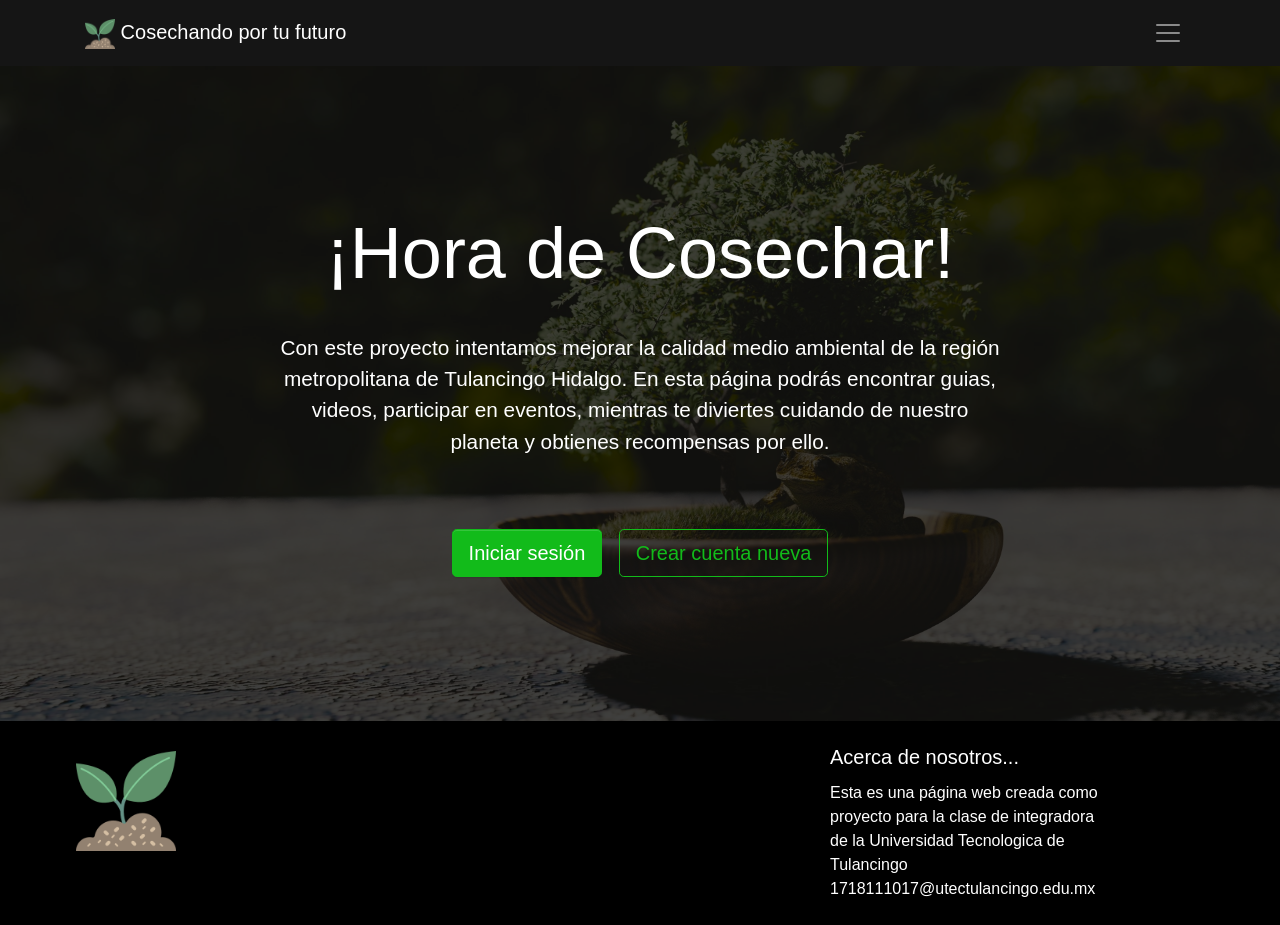
==== commit e9028667: "Index, Login, SingIn, y About listos" ====
--- a/Yuko/index.html
+++ b/Yuko/index.html
@@ -39,8 +39,9 @@
       <div class="row">
         <div class="mx-auto col-lg-8 col-md-10">
           <h1 class="display-3 mb-4" id="uno">¡Hora de Cosechar!</h1>
-          <p class="lead mb-5" id="uno">Con este proyecto intentamos mejorar la calidad medio ambiental de la región metropolitana de Tulancingo Hidalgo.                              En esta página podrás encontrar guias, videos mientras te diviertes cuidando de nuestro planeta.</p> 
-          <a href="log_in.html" class="btn btn-lg btn-primary mx-1">Iniciar sesión</a> <a class="btn btn-lg mx-1 btn-outline-primary" href="sing_in.html">Crear cuenta nueva</a>
+          <p class="lead mb-5" id="uno">Con este proyecto intentamos mejorar la calidad medio ambiental de la región metropolitana de Tulancingo Hidalgo.                              En esta página podrás encontrar guias, videos, participar en eventos, mientras te diviertes cuidando de nuestro planeta y obtienes recompensas por ello.</p> 
+          <a href="log_in.html" class="btn btn-lg btn-primary mx-1">Iniciar sesión</a>
+          <a class="btn btn-lg mx-1 btn-outline-primary" href="sing_in.html">Crear cuenta nueva</a>
         </div>
       </div>
     </div>
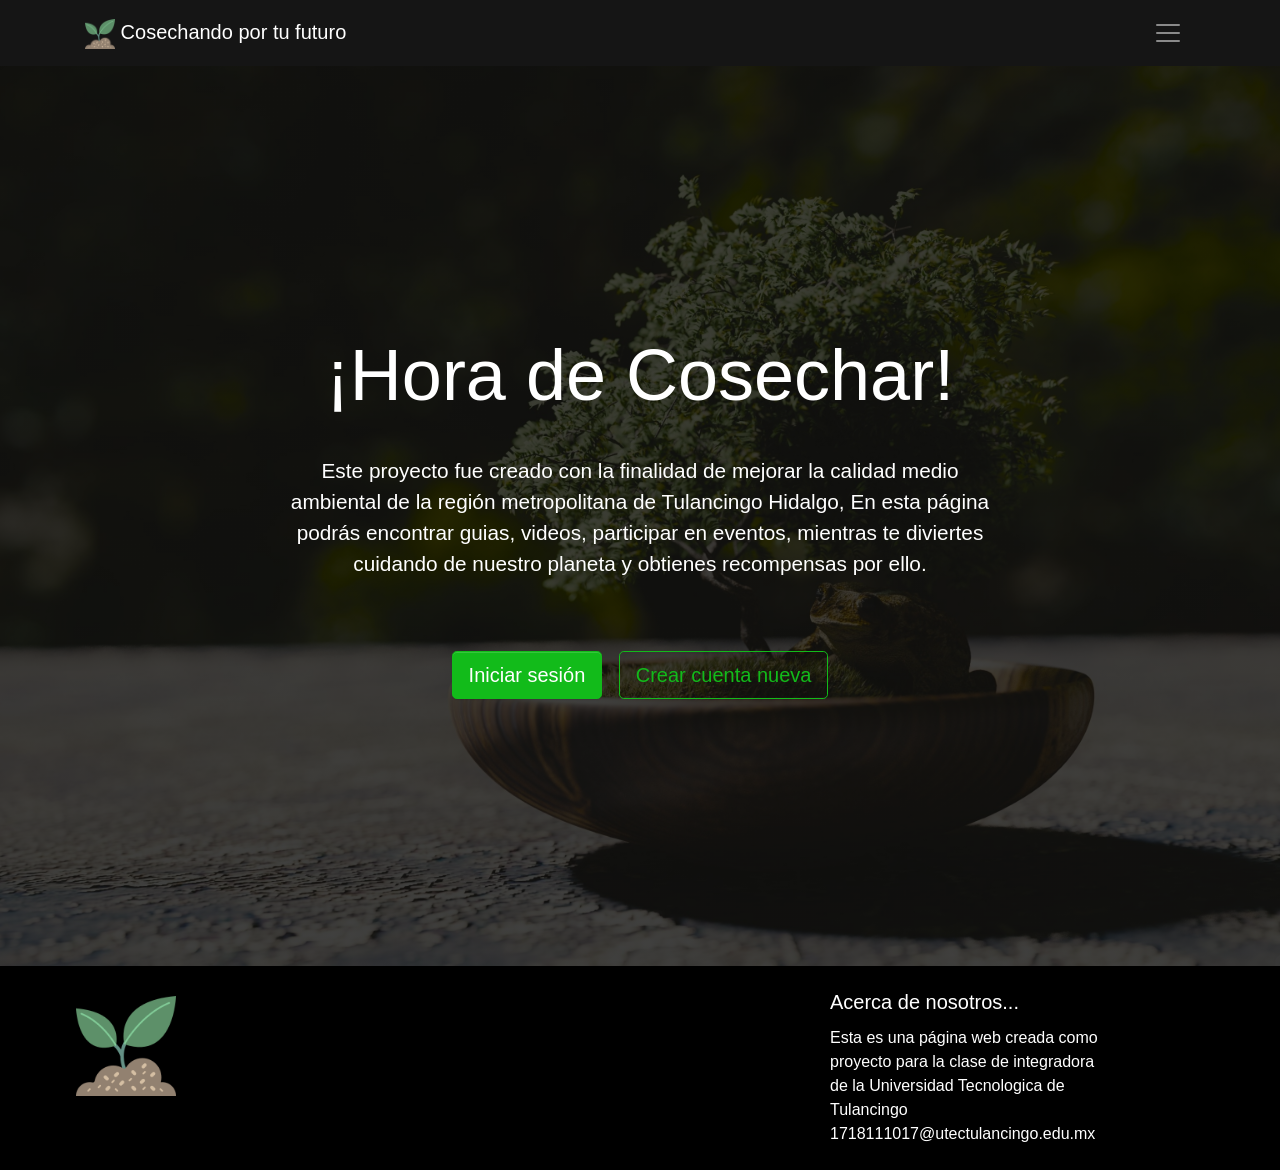
==== commit 402bab7e: "main_user.html version para mostrar avances" ====
--- a/Yuko/index.html
+++ b/Yuko/index.html
@@ -39,7 +39,7 @@
       <div class="row">
         <div class="mx-auto col-lg-8 col-md-10">
           <h1 class="display-3 mb-4" id="uno">¡Hora de Cosechar!</h1>
-          <p class="lead mb-5" id="uno">Con este proyecto intentamos mejorar la calidad medio ambiental de la región metropolitana de Tulancingo Hidalgo.                              En esta página podrás encontrar guias, videos, participar en eventos, mientras te diviertes cuidando de nuestro planeta y obtienes recompensas por ello.</p> 
+          <p class="lead mb-5" id="uno">Este proyecto fue creado con la finalidad de mejorar la calidad medio ambiental de la región metropolitana de Tulancingo Hidalgo,                              En esta página podrás encontrar guias, videos, participar en eventos, mientras te diviertes cuidando de nuestro planeta y obtienes recompensas por ello.</p> 
           <a href="log_in.html" class="btn btn-lg btn-primary mx-1">Iniciar sesión</a>
           <a class="btn btn-lg mx-1 btn-outline-primary" href="sing_in.html">Crear cuenta nueva</a>
         </div>
